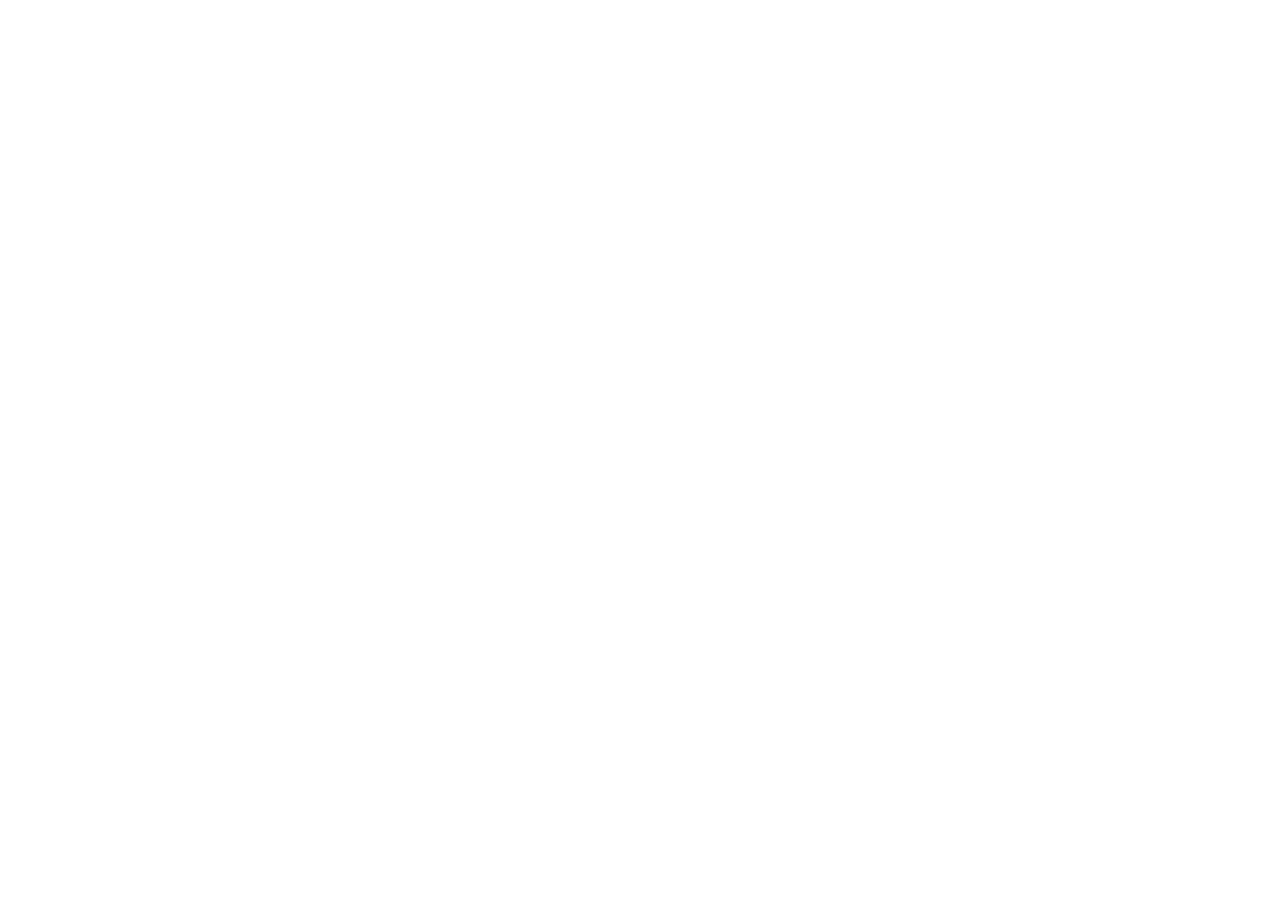
==== index.html @ 0acc45ae "adding structure" ====
<!DOCTYPE html>
<html lang="en">
<head>
    <meta charset="UTF-8">
    <meta http-equiv="X-UA-Compatible" content="IE=edge">
    <meta name="viewport" content="width=device-width, initial-scale=1.0">
    <title>Document</title>
</head>
<body>
    
</body>
</html>
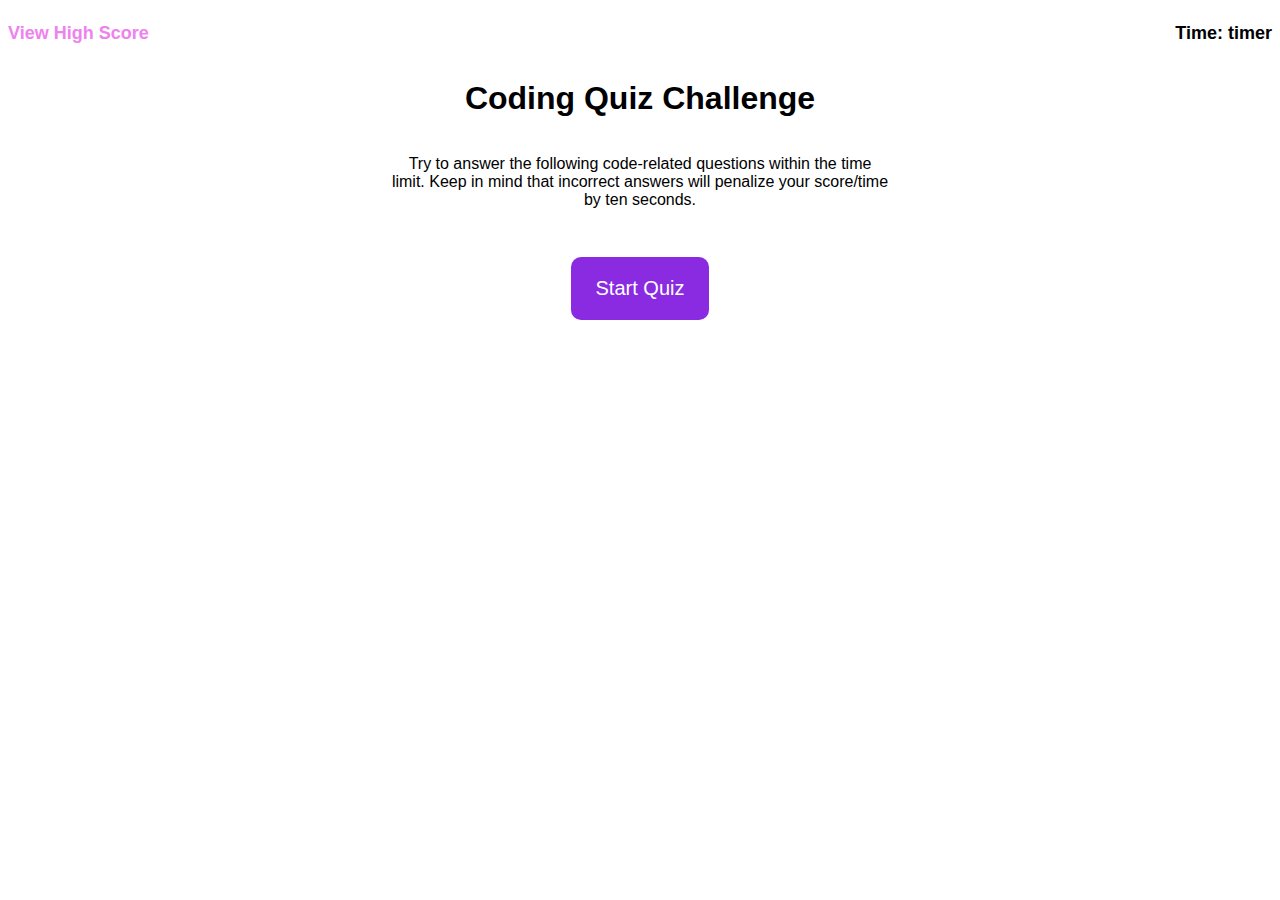
==== commit 5182e6b7: "initial html and css" ====
--- a/index.html
+++ b/index.html
@@ -5,8 +5,23 @@
     <meta http-equiv="X-UA-Compatible" content="IE=edge">
     <meta name="viewport" content="width=device-width, initial-scale=1.0">
     <title>Document</title>
+    <link rel="stylesheet" href="./assets/css/style.css">
 </head>
 <body>
+    <header>
+        <h2><a href="#">View High Score</a></h2>
+        <h2>Time: timer</h2>
+    </header>
+
+    <main>
+        <h1>Coding Quiz Challenge</h1>
+        <p>Try to answer the following code-related questions within the time limit. Keep in mind that incorrect answers will penalize
+            your score/time by ten seconds.
+        </p>
+        <ul></ul>
+        <button>Start Quiz</button>
+    </main>
     
+    <script src="./assets/js/script.js"></script>
 </body>
 </html>--- a/assets/css/style.css
+++ b/assets/css/style.css
@@ -0,0 +1,35 @@
+*{
+    font-family:'Lucida Sans', 'Lucida Sans Regular', 'Lucida Grande', 'Lucida Sans Unicode', Geneva, Verdana, sans-serif;
+}
+header {
+    display: flex;
+    width:100%;
+    justify-content: space-between;
+    font-weight:100;
+    font-size: 12px;
+}
+
+h2 a {
+    text-decoration: none;
+    color: violet;
+}
+
+main {
+    display: flex;
+    justify-content: center;
+    flex-direction: column;
+    align-items: center;
+    text-align: center;
+    max-width: 500px;
+    margin: 0px auto;
+}
+
+button {
+    background-color: blueviolet;
+    border: none;
+    color: white;
+    border-radius: 10px;
+    padding: 20px 25px;
+    font-size: 20px;
+}
+
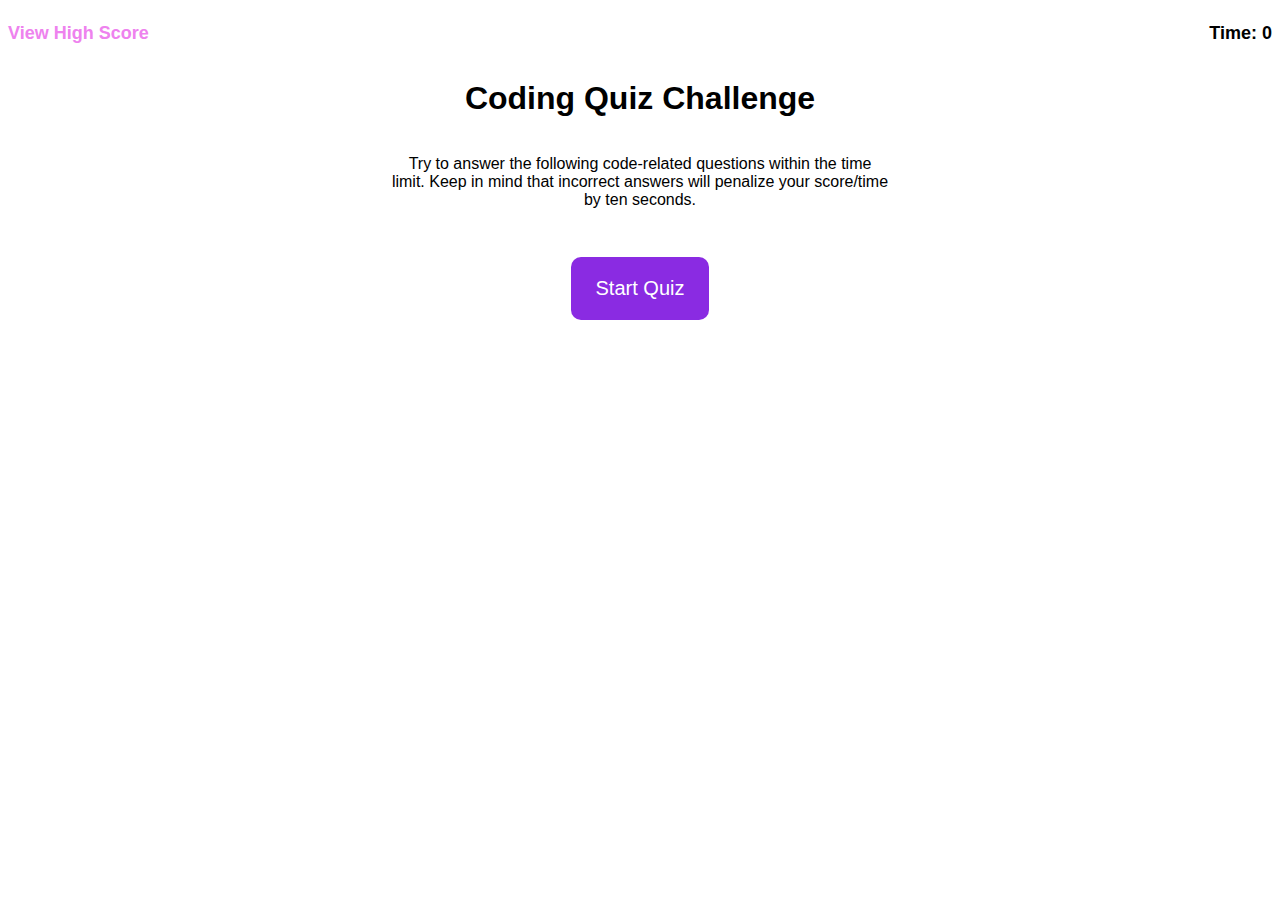
==== commit add394d5: "add timer" ====
--- a/index.html
+++ b/index.html
@@ -10,7 +10,7 @@
 <body>
     <header>
         <h2><a href="#">View High Score</a></h2>
-        <h2>Time: timer</h2>
+        <h2 id="timer" class="timer">Time: 0</h2>
     </header>
 
     <main>
@@ -20,6 +20,7 @@
         </p>
         <ul></ul>
         <button>Start Quiz</button>
+
     </main>
     
     <script src="./assets/js/script.js"></script>
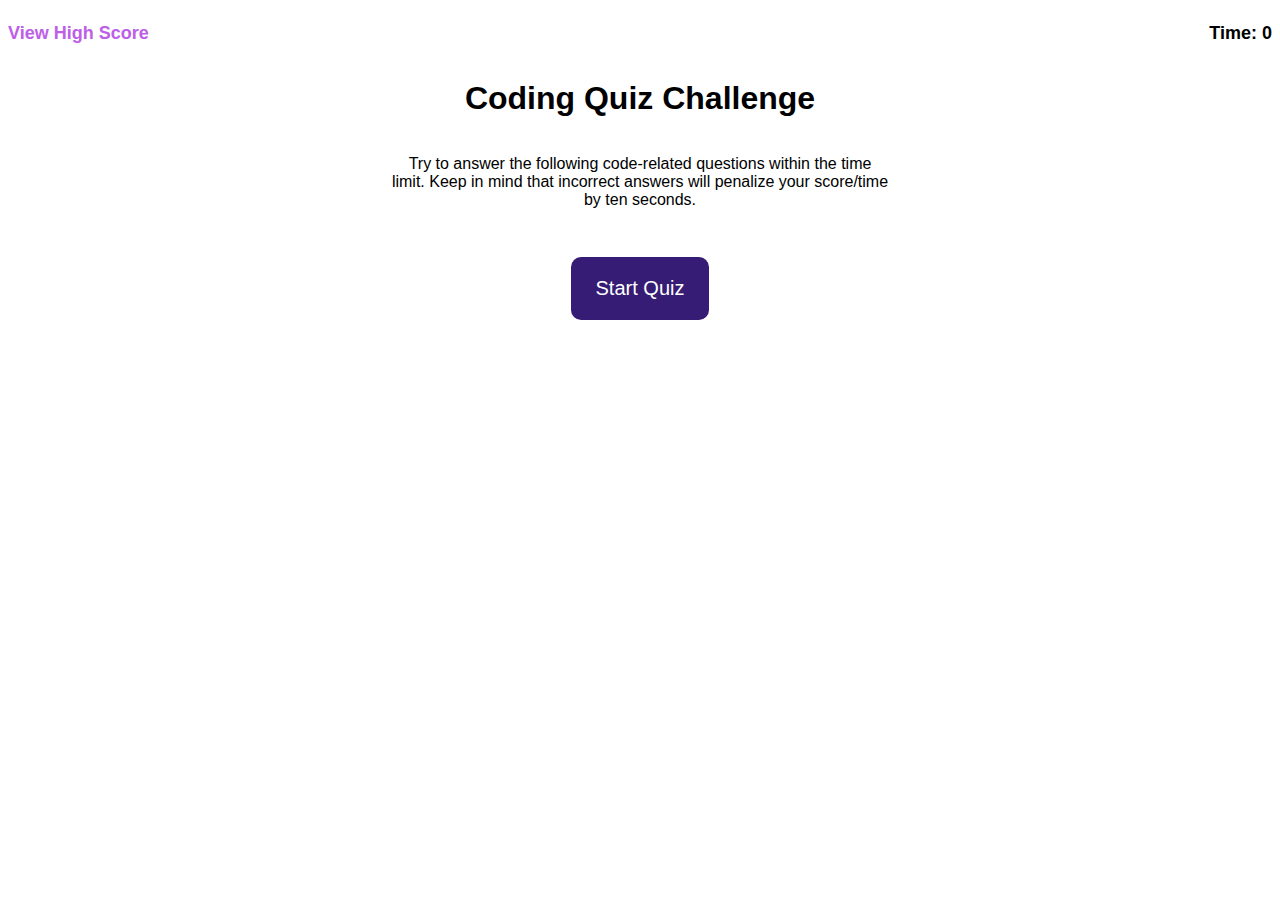
==== commit c4cdf62e: "adding styling to buttons" ====
--- a/index.html
+++ b/index.html
@@ -4,7 +4,7 @@
     <meta charset="UTF-8">
     <meta http-equiv="X-UA-Compatible" content="IE=edge">
     <meta name="viewport" content="width=device-width, initial-scale=1.0">
-    <title>Document</title>
+    <title>Coding Quiz</title>
     <link rel="stylesheet" href="./assets/css/style.css">
 </head>
 <body>
@@ -18,8 +18,9 @@
         <p>Try to answer the following code-related questions within the time limit. Keep in mind that incorrect answers will penalize
             your score/time by ten seconds.
         </p>
-        <ul></ul>
+        <ol></ol>
         <button>Start Quiz</button>
+
 
     </main>
     
--- a/assets/css/style.css
+++ b/assets/css/style.css
@@ -11,7 +11,11 @@
 
 h2 a {
     text-decoration: none;
-    color: violet;
+    color: #BD60E7;
+}
+
+h2 a:hover {
+    color: #c89bdd;
 }
 
 main {
@@ -24,12 +28,35 @@
     margin: 0px auto;
 }
 
-button {
-    background-color: blueviolet;
-    border: none;
+button, li{
+    background-color: #361C75;
     color: white;
+    border: 20px;
     border-radius: 10px;
     padding: 20px 25px;
     font-size: 20px;
 }
 
+ol {
+    align-self: flex-start;
+    list-style-type: decimal;
+}
+
+li {
+    margin: 15px;
+    text-align: left;
+}
+
+li:hover, button:hover{
+    background-color: #BD60E7;
+}
+
+h3 { 
+    border-top: 2px solid #B9B9B9;
+    width: 110%;
+    text-align: left;
+    color: #B9B9B9;
+    padding: 10px;
+}
+
+
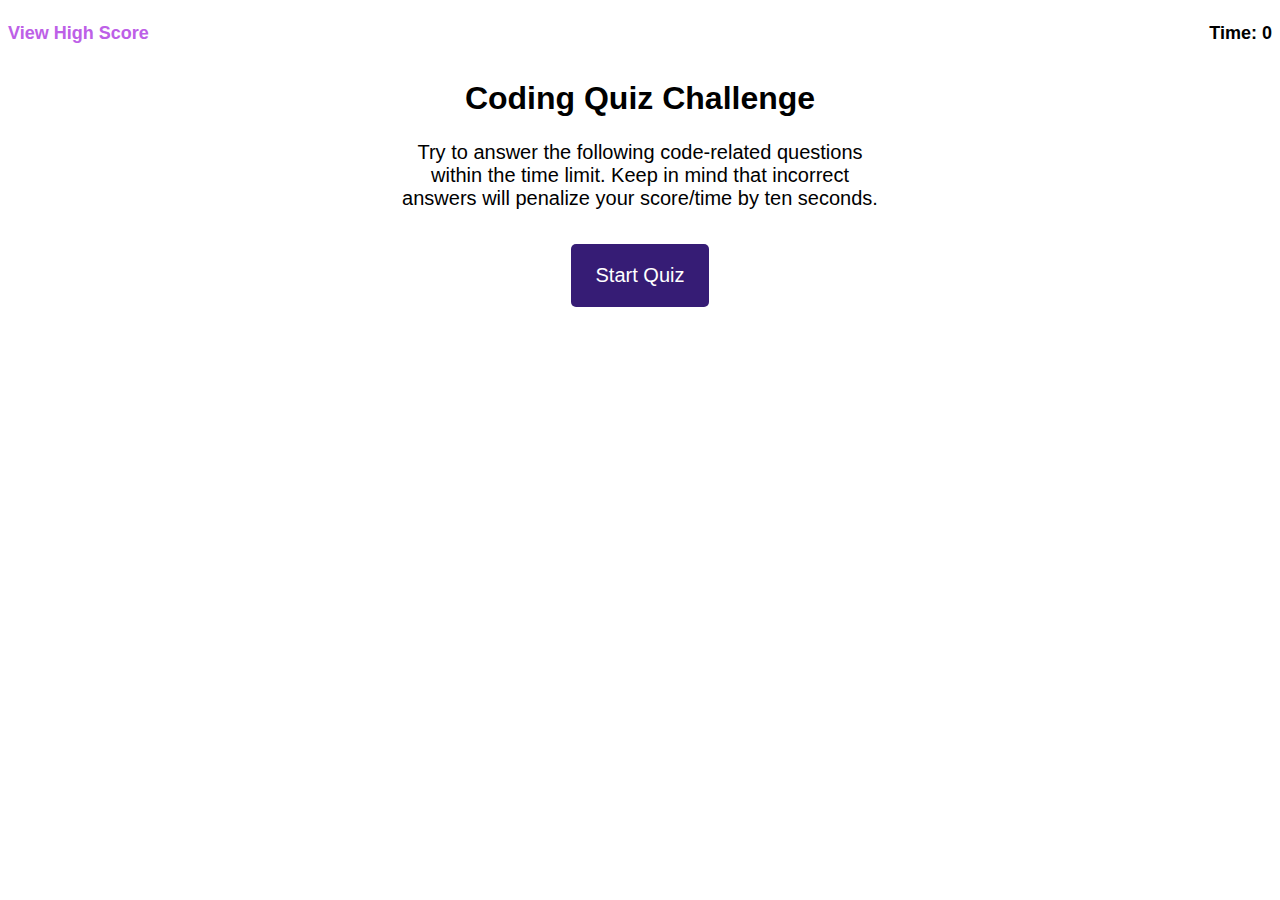
==== commit 9844e412: "cleaning up code" ====
--- a/index.html
+++ b/index.html
@@ -9,17 +9,23 @@
 </head>
 <body>
     <header>
-        <h2><a href="#">View High Score</a></h2>
+        <h2><a href="./highscore.html">View High Score</a></h2>
         <h2 id="timer" class="timer">Time: 0</h2>
     </header>
 
     <main>
         <h1>Coding Quiz Challenge</h1>
+        
         <p>Try to answer the following code-related questions within the time limit. Keep in mind that incorrect answers will penalize
             your score/time by ten seconds.
         </p>
+        
         <ol></ol>
+        
         <button>Start Quiz</button>
+        
+        <div>
+        </div>
 
 
     </main>
--- a/assets/css/style.css
+++ b/assets/css/style.css
@@ -28,11 +28,11 @@
     margin: 0px auto;
 }
 
-button, li{
+button, li, #submit{
     background-color: #361C75;
     color: white;
     border: 20px;
-    border-radius: 10px;
+    border-radius: 5px;
     padding: 20px 25px;
     font-size: 20px;
 }
@@ -59,4 +59,30 @@
     padding: 10px;
 }
 
+.enterHS {
+    align-items: flex-start;
+}
 
+p{
+    font-size: 20px;
+    margin: 2px;
+}
+
+form {
+    display: flex;
+    font-size: 20px;
+    margin: 7px 0px;
+    justify-content: center;
+    align-items: center;
+}
+#submit {
+    padding: 8px 20px;
+    margin: 6px;
+}
+
+#initial {
+    border: 2px solid #77A3D2;
+    width: 237px;
+    height: 35px;
+    margin: 3px;
+}
